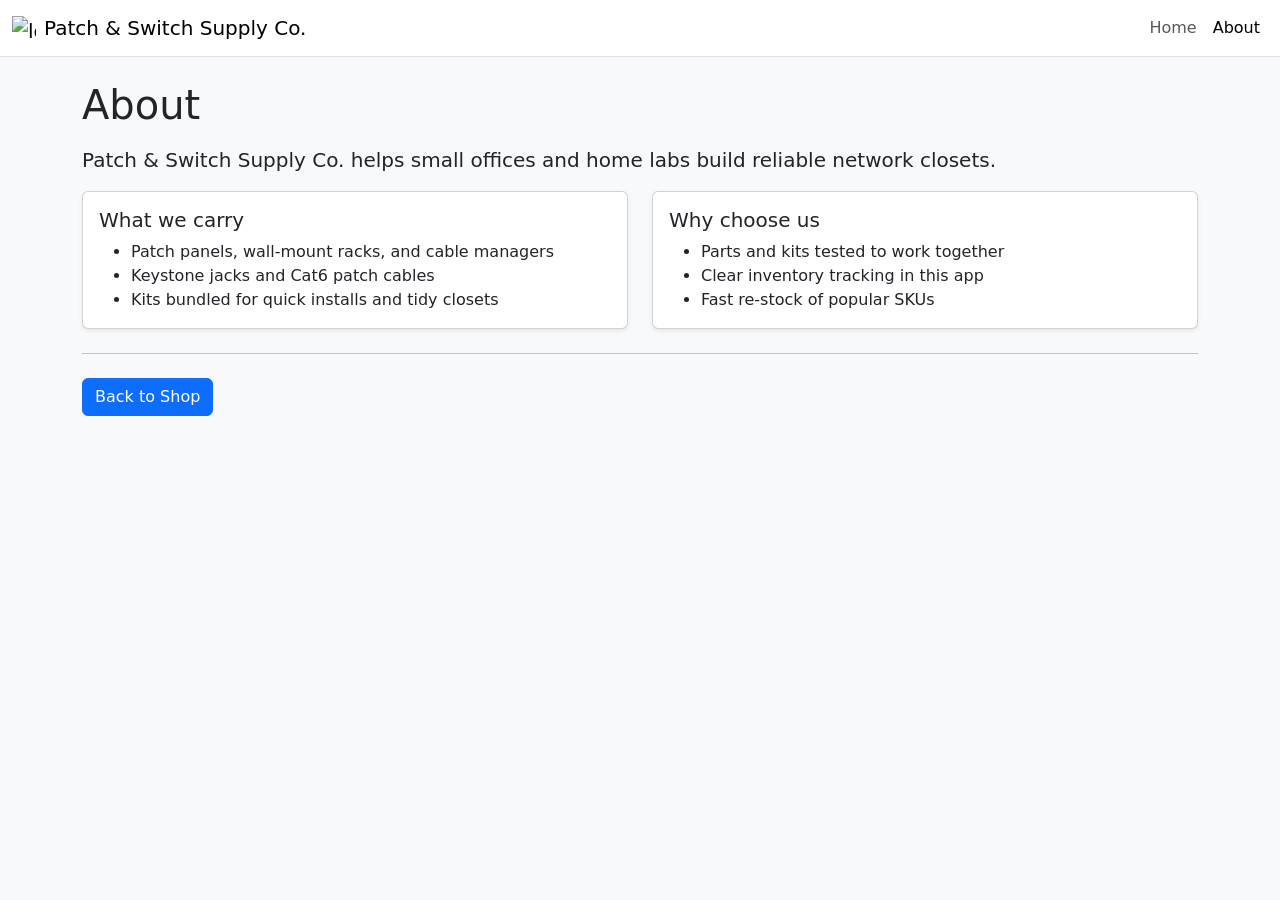
==== src/main/resources/templates/about.html @ a08be1a0 "Initial commit for inventory management system" ====
<!DOCTYPE html>
<html lang="en" xmlns:th="http://www.thymeleaf.org">
   <head>
      <meta charset="UTF-8">
      <meta charset="utf-8">
      <meta name="viewport" content="width=device-width, initial-scale=1">
      <!-- Bootstrap CSS -->
      <link href="https://cdn.jsdelivr.net/npm/bootstrap@5.1.3/dist/css/bootstrap.min.css" rel="stylesheet"
         integrity="sha384-1BmE4kWBq78iYhFldvKuhfTAU6auU8tT94WrHftjDbrCEXSU1oBoqyl2QvZ6jIW3" crossorigin="anonymous">
      <title th:text="${shopName} + ' — About'">About</title>
   </head>
   <body class="bg-light">
      <!-- Navbar (same as mainscreen, with About active) -->
      <nav class="navbar navbar-expand-lg navbar-light bg-white border-bottom">
         <div class="container-fluid">
            <a class="navbar-brand d-flex align-items-center" th:href="@{/mainscreen}">
            <img alt="logo" src="https://icons.getbootstrap.com/assets/icons/hdd-rack.svg" width="24" height="24" class="me-2">
            <span th:text="${shopName}">Patch & Switch Supply Co.</span>
            </a>
            <button class="navbar-toggler" type="button" data-bs-toggle="collapse" data-bs-target="#navbarNav">
            <span class="navbar-toggler-icon"></span>
            </button>
            <div id="navbarNav" class="collapse navbar-collapse">
               <ul class="navbar-nav ms-auto">
                  <li class="nav-item">
                     <a class="nav-link" th:href="@{/mainscreen}">Home</a>
                  </li>
                  <li class="nav-item">
                     <a class="nav-link active" aria-current="page" th:href="@{/about}">About</a>
                  </li>
               </ul>
            </div>
         </div>
      </nav>
      <main class="container my-4">
         <h1 class="mb-3">About</h1>
         <p class="lead">Patch & Switch Supply Co. helps small offices and home labs build reliable network closets.</p>
         <div class="row g-4">
            <div class="col-md-6">
               <div class="card shadow-sm">
                  <div class="card-body">
                     <h5 class="card-title">What we carry</h5>
                     <ul class="mb-0">
                        <li>Patch panels, wall-mount racks, and cable managers</li>
                        <li>Keystone jacks and Cat6 patch cables</li>
                        <li>Kits bundled for quick installs and tidy closets</li>
                     </ul>
                  </div>
               </div>
            </div>
            <div class="col-md-6">
               <div class="card shadow-sm">
                  <div class="card-body">
                     <h5 class="card-title">Why choose us</h5>
                     <ul class="mb-0">
                        <li>Parts and kits tested to work together</li>
                        <li>Clear inventory tracking in this app</li>
                        <li>Fast re-stock of popular SKUs</li>
                     </ul>
                  </div>
               </div>
            </div>
         </div>
         <hr class="my-4">
         <a class="btn btn-primary" th:href="@{/mainscreen}">Back to Shop</a>
      </main>
      <script src="https://cdn.jsdelivr.net/npm/bootstrap@5.3.3/dist/js/bootstrap.bundle.min.js"></script>
   </body>
</html>
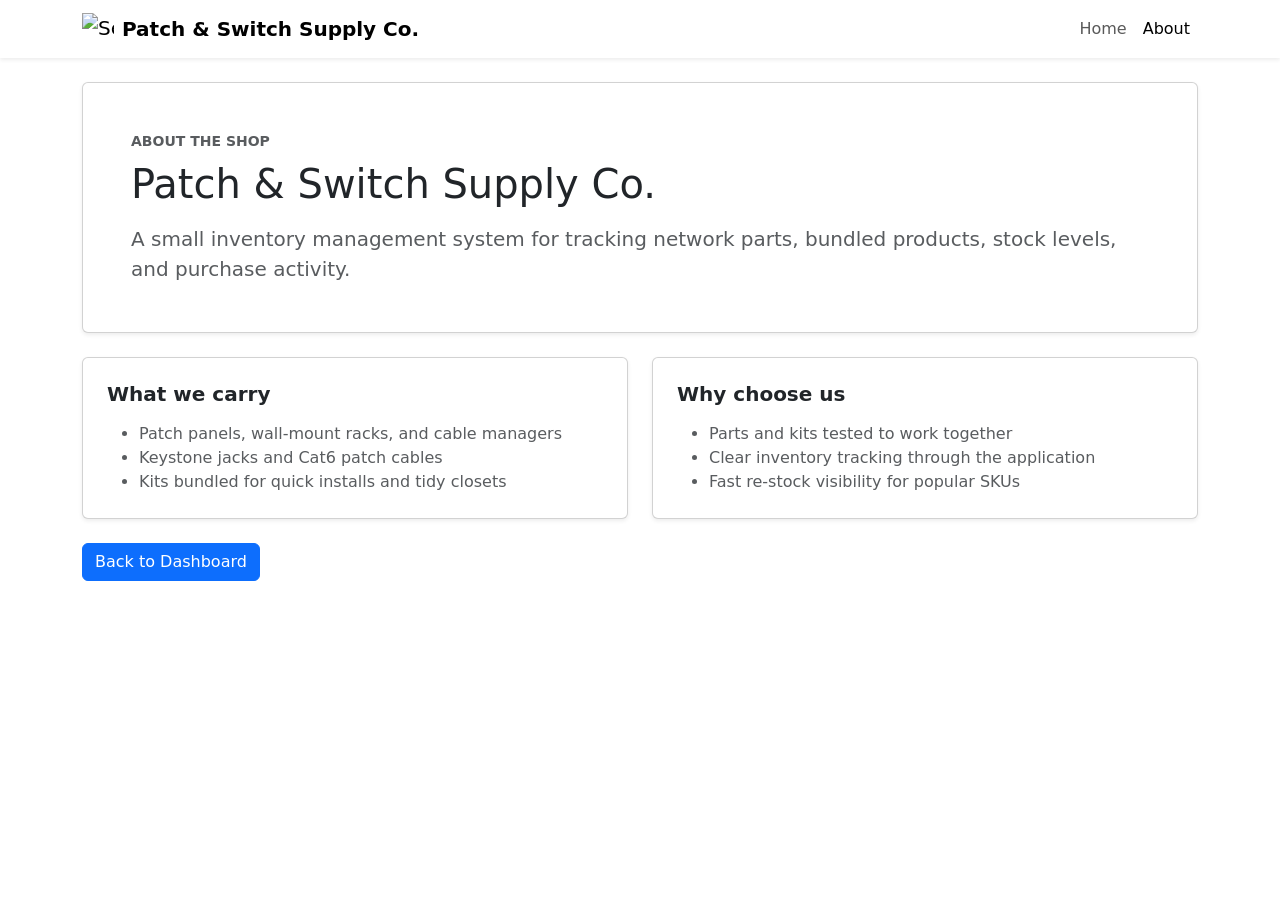
==== commit 8552ca8f: "Refactor UI and improve inventory management workflows" ====
--- a/src/main/resources/templates/about.html
+++ b/src/main/resources/templates/about.html
@@ -1,69 +1,94 @@
 <!DOCTYPE html>
 <html lang="en" xmlns:th="http://www.thymeleaf.org">
-   <head>
-      <meta charset="UTF-8">
-      <meta charset="utf-8">
-      <meta name="viewport" content="width=device-width, initial-scale=1">
-      <!-- Bootstrap CSS -->
-      <link href="https://cdn.jsdelivr.net/npm/bootstrap@5.1.3/dist/css/bootstrap.min.css" rel="stylesheet"
-         integrity="sha384-1BmE4kWBq78iYhFldvKuhfTAU6auU8tT94WrHftjDbrCEXSU1oBoqyl2QvZ6jIW3" crossorigin="anonymous">
-      <title th:text="${shopName} + ' — About'">About</title>
-   </head>
-   <body class="bg-light">
-      <!-- Navbar (same as mainscreen, with About active) -->
-      <nav class="navbar navbar-expand-lg navbar-light bg-white border-bottom">
-         <div class="container-fluid">
-            <a class="navbar-brand d-flex align-items-center" th:href="@{/mainscreen}">
-            <img alt="logo" src="https://icons.getbootstrap.com/assets/icons/hdd-rack.svg" width="24" height="24" class="me-2">
-            <span th:text="${shopName}">Patch & Switch Supply Co.</span>
-            </a>
-            <button class="navbar-toggler" type="button" data-bs-toggle="collapse" data-bs-target="#navbarNav">
+
+<head>
+   <meta charset="UTF-8">
+   <meta name="viewport" content="width=device-width, initial-scale=1">
+
+   <link href="https://cdn.jsdelivr.net/npm/bootstrap@5.1.3/dist/css/bootstrap.min.css" rel="stylesheet"
+      integrity="sha384-1BmE4kWBq78iYhFldvKuhfTAU6auU8tT94WrHftjDbrCEXSU1oBoqyl2QvZ6jIW3" crossorigin="anonymous">
+
+   <link rel="stylesheet" th:href="@{/css/app.css}">
+
+   <title th:text="${shopName} + ' — About'">About</title>
+</head>
+
+<body>
+
+   <nav class="navbar navbar-expand-lg navbar-light shadow-sm mb-4">
+      <div class="container">
+         <a class="navbar-brand d-flex align-items-center" th:href="@{/mainscreen}">
+            <img src="https://icons.getbootstrap.com/assets/icons/hdd-rack.svg"
+               width="32" height="32" class="me-2" alt="Server Rack Logo">
+            <span class="fw-bold" th:text="${shopName}">Patch & Switch Supply Co.</span>
+         </a>
+
+         <button class="navbar-toggler" type="button" data-bs-toggle="collapse" data-bs-target="#navbarNav"
+            aria-controls="navbarNav" aria-expanded="false" aria-label="Toggle navigation">
             <span class="navbar-toggler-icon"></span>
-            </button>
-            <div id="navbarNav" class="collapse navbar-collapse">
-               <ul class="navbar-nav ms-auto">
-                  <li class="nav-item">
-                     <a class="nav-link" th:href="@{/mainscreen}">Home</a>
-                  </li>
-                  <li class="nav-item">
-                     <a class="nav-link active" aria-current="page" th:href="@{/about}">About</a>
-                  </li>
-               </ul>
-            </div>
+         </button>
+
+         <div class="collapse navbar-collapse justify-content-end" id="navbarNav">
+            <ul class="navbar-nav">
+               <li class="nav-item">
+                  <a class="nav-link" th:href="@{/mainscreen}">Home</a>
+               </li>
+               <li class="nav-item">
+                  <a class="nav-link active" aria-current="page" th:href="@{/about}">About</a>
+               </li>
+            </ul>
          </div>
-      </nav>
-      <main class="container my-4">
-         <h1 class="mb-3">About</h1>
-         <p class="lead">Patch & Switch Supply Co. helps small offices and home labs build reliable network closets.</p>
-         <div class="row g-4">
-            <div class="col-md-6">
-               <div class="card shadow-sm">
-                  <div class="card-body">
-                     <h5 class="card-title">What we carry</h5>
-                     <ul class="mb-0">
-                        <li>Patch panels, wall-mount racks, and cable managers</li>
-                        <li>Keystone jacks and Cat6 patch cables</li>
-                        <li>Kits bundled for quick installs and tidy closets</li>
-                     </ul>
-                  </div>
-               </div>
-            </div>
-            <div class="col-md-6">
-               <div class="card shadow-sm">
-                  <div class="card-body">
-                     <h5 class="card-title">Why choose us</h5>
-                     <ul class="mb-0">
-                        <li>Parts and kits tested to work together</li>
-                        <li>Clear inventory tracking in this app</li>
-                        <li>Fast re-stock of popular SKUs</li>
-                     </ul>
-                  </div>
+      </div>
+   </nav>
+
+   <main class="container pb-5">
+
+      <section class="card section-card shadow-sm mb-4">
+         <div class="card-body p-4 p-md-5">
+            <p class="text-uppercase text-muted small fw-bold mb-2">About the shop</p>
+            <h1 class="page-title mb-3">Patch & Switch Supply Co.</h1>
+            <p class="lead text-muted mb-0">
+               A small inventory management system for tracking network parts, bundled products,
+               stock levels, and purchase activity.
+            </p>
+         </div>
+      </section>
+
+      <div class="row g-4 mb-4">
+         <div class="col-md-6">
+            <div class="card section-card shadow-sm h-100">
+               <div class="card-body p-4">
+                  <h2 class="h5 fw-bold mb-3">What we carry</h2>
+                  <ul class="mb-0 text-muted">
+                     <li>Patch panels, wall-mount racks, and cable managers</li>
+                     <li>Keystone jacks and Cat6 patch cables</li>
+                     <li>Kits bundled for quick installs and tidy closets</li>
+                  </ul>
                </div>
             </div>
          </div>
-         <hr class="my-4">
-         <a class="btn btn-primary" th:href="@{/mainscreen}">Back to Shop</a>
-      </main>
-      <script src="https://cdn.jsdelivr.net/npm/bootstrap@5.3.3/dist/js/bootstrap.bundle.min.js"></script>
-   </body>
-</html>
+
+         <div class="col-md-6">
+            <div class="card section-card shadow-sm h-100">
+               <div class="card-body p-4">
+                  <h2 class="h5 fw-bold mb-3">Why choose us</h2>
+                  <ul class="mb-0 text-muted">
+                     <li>Parts and kits tested to work together</li>
+                     <li>Clear inventory tracking through the application</li>
+                     <li>Fast re-stock visibility for popular SKUs</li>
+                  </ul>
+               </div>
+            </div>
+         </div>
+      </div>
+
+      <a class="btn btn-primary" th:href="@{/mainscreen}">Back to Dashboard</a>
+
+   </main>
+
+   <script src="https://cdn.jsdelivr.net/npm/bootstrap@5.1.3/dist/js/bootstrap.bundle.min.js"
+      integrity="sha384-ka7Sk0Gln4gmtz2MlQnikT1wXgYsOg+OMhuP+IlRH9sENBO0LRn5q+8nbTov4+1p"
+      crossorigin="anonymous"></script>
+
+</body>
+</html>
